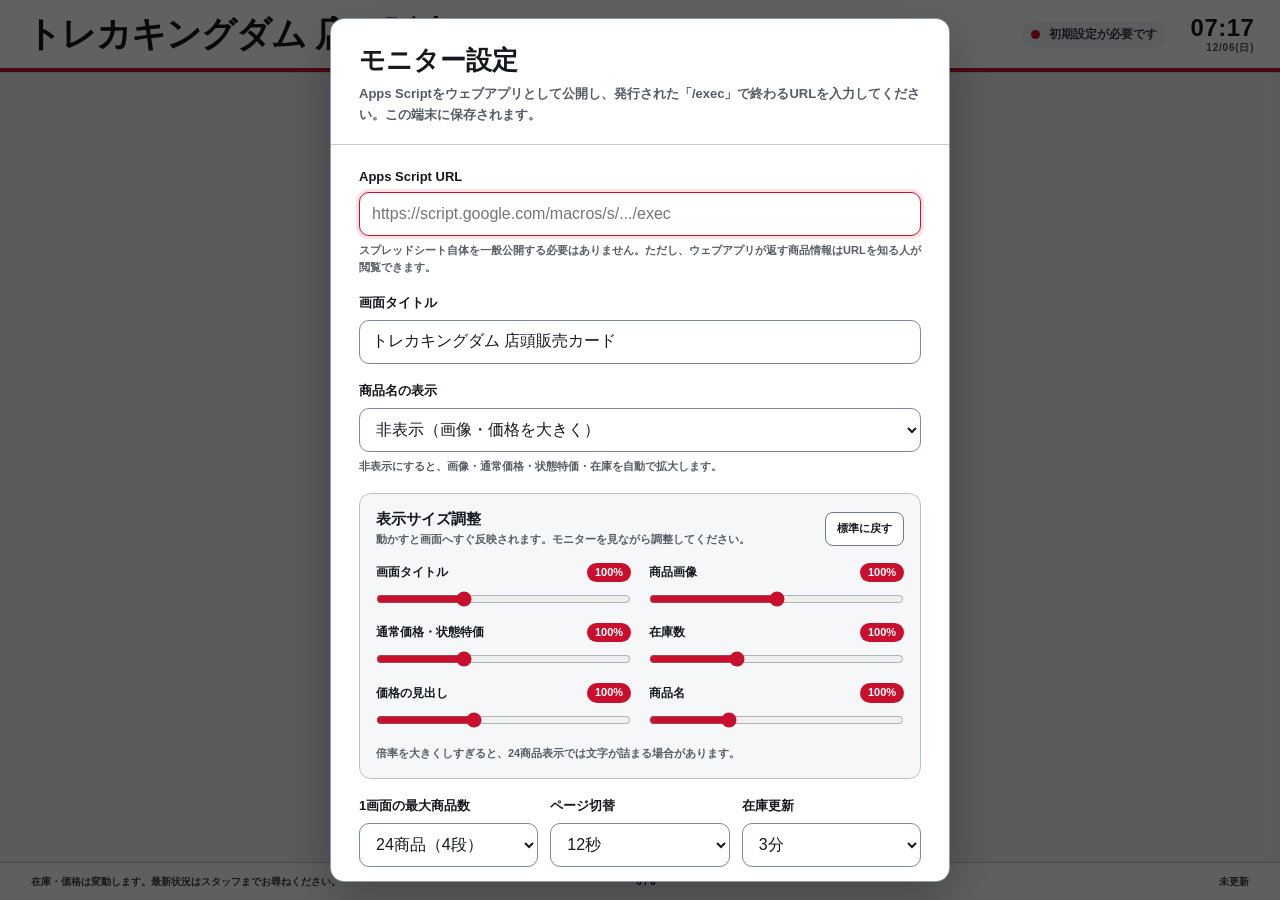
==== base-stable.html @ 37797e4a "在庫0の価格枠だけ非表示" ====
<!doctype html>
<html lang="ja">
<head>
  <meta charset="utf-8">
  <meta name="viewport" content="width=device-width, initial-scale=1, viewport-fit=cover">
  <meta name="theme-color" content="#ffffff">
  <title>トレカキングダム｜店頭販売カード</title>
  <style>
    :root {
      color-scheme: dark;
      --bg: #07080d;
      --panel: rgba(18, 20, 28, 0.96);
      --panel-2: #151821;
      --line: rgba(255, 255, 255, 0.12);
      --text: #f7f7f8;
      --muted: #a5a8b2;
      --red: #ef2b34;
      --red-deep: #a80f18;
      --gold: #ffcc55;
      --gold-deep: #ed9f1b;
      --green: #58d68d;
      --columns: 2;
      --rows: 10;
      --header-h: clamp(76px, 8.5vh, 96px);
      --footer-h: clamp(42px, 5.1vh, 58px);
      font-family: Inter, "Hiragino Kaku Gothic ProN", "Yu Gothic", Meiryo, sans-serif;
    }

    * {
      box-sizing: border-box;
    }

    html,
    body {
      width: 100%;
      height: 100%;
      margin: 0;
      overflow: hidden;
      background: var(--bg);
      color: var(--text);
    }

    body {
      position: relative;
      background:
        radial-gradient(circle at 12% 0%, rgba(239, 43, 52, 0.17), transparent 34%),
        radial-gradient(circle at 88% 100%, rgba(255, 204, 85, 0.10), transparent 34%),
        linear-gradient(145deg, #05060a 0%, #0c0e15 55%, #07080d 100%);
    }

    body::before {
      position: fixed;
      inset: 0;
      pointer-events: none;
      content: "";
      opacity: 0.18;
      background-image:
        linear-gradient(rgba(255,255,255,.035) 1px, transparent 1px),
        linear-gradient(90deg, rgba(255,255,255,.035) 1px, transparent 1px);
      background-size: 36px 36px;
      mask-image: linear-gradient(to bottom, black, transparent 84%);
    }

    button,
    input,
    select {
      font: inherit;
    }

    button {
      color: inherit;
    }

    .app {
      position: relative;
      z-index: 1;
      display: grid;
      grid-template-rows: var(--header-h) minmax(0, 1fr) var(--footer-h);
      width: 100%;
      height: 100%;
    }

    .header {
      display: flex;
      align-items: center;
      justify-content: space-between;
      gap: 24px;
      padding: clamp(12px, 1.7vh, 20px) clamp(22px, 2.4vw, 46px);
      border-bottom: 1px solid var(--line);
      background: linear-gradient(90deg, rgba(7,8,13,.96), rgba(16,17,24,.92));
      box-shadow: 0 12px 36px rgba(0, 0, 0, 0.28);
    }

    .brand {
      display: flex;
      align-items: center;
      min-width: 0;
      gap: clamp(12px, 1.2vw, 22px);
    }

    .brand-copy {
      min-width: 0;
      flex: 1;
    }

    h1 {
      overflow: hidden;
      margin: 0;
      font-size: clamp(25px, 2.25vw, 42px);
      font-weight: 1000;
      letter-spacing: .025em;
      line-height: 1.14;
      text-overflow: ellipsis;
      white-space: nowrap;
    }

    .header-meta {
      display: flex;
      align-items: center;
      flex: none;
      gap: clamp(16px, 1.9vw, 34px);
    }

    .status {
      display: flex;
      align-items: center;
      gap: 9px;
      min-width: 0;
      color: var(--muted);
      font-size: clamp(12px, .85vw, 16px);
      font-weight: 800;
    }

    .status-dot {
      width: 9px;
      height: 9px;
      flex: none;
      border-radius: 999px;
      background: var(--muted);
      box-shadow: 0 0 0 4px rgba(165,168,178,.12);
    }

    .status.is-live .status-dot {
      background: var(--green);
      box-shadow: 0 0 0 4px rgba(88,214,141,.12), 0 0 15px rgba(88,214,141,.44);
    }

    .status.is-loading .status-dot {
      background: var(--gold);
      animation: pulse 1s infinite ease-in-out;
    }

    .status.is-error .status-dot {
      background: var(--red);
      box-shadow: 0 0 0 4px rgba(239,43,52,.14);
    }

    .clock {
      text-align: right;
      line-height: 1;
    }

    .clock-time {
      font-size: clamp(25px, 2.1vw, 39px);
      font-weight: 1000;
      font-variant-numeric: tabular-nums;
      letter-spacing: .02em;
    }

    .clock-date {
      margin-top: 5px;
      color: var(--muted);
      font-size: clamp(10px, .72vw, 14px);
      font-weight: 800;
      letter-spacing: .08em;
    }

    .stage {
      position: relative;
      min-height: 0;
      padding: clamp(8px, 1vh, 12px) clamp(14px, 1.45vw, 28px);
    }

    .grid {
      display: grid;
      grid-template-columns: repeat(var(--columns), minmax(0, 1fr));
      grid-template-rows: repeat(var(--rows), minmax(0, 1fr));
      grid-auto-flow: column;
      width: 100%;
      height: 100%;
      gap: clamp(5px, .65vh, 8px) clamp(10px, 1vw, 18px);
    }

    .card {
      position: relative;
      display: grid;
      grid-template-columns:
        clamp(92px, 6vw, 126px)
        minmax(150px, 1fr)
        minmax(166px, .72fr)
        minmax(166px, .72fr);
      grid-template-rows: minmax(0, 1fr);
      align-items: stretch;
      min-width: 0;
      min-height: 0;
      overflow: hidden;
      border: 1px solid rgba(255,255,255,.15);
      border-radius: clamp(9px, .7vw, 13px);
      background: linear-gradient(100deg, rgba(29,31,41,.99), rgba(14,16,23,.99));
      box-shadow: 0 8px 20px rgba(0,0,0,.28), inset 0 1px 0 rgba(255,255,255,.07);
      animation: card-in .46s both cubic-bezier(.2,.78,.26,1);
    }

    .card:nth-child(even) {
      background: linear-gradient(100deg, rgba(25,27,36,.99), rgba(11,13,19,.99));
    }

    .card::after {
      position: absolute;
      inset: 0;
      pointer-events: none;
      border-radius: inherit;
      content: "";
      box-shadow: inset 0 0 0 1px rgba(255,255,255,.025);
    }

    .card.has-special {
      border-color: rgba(255, 190, 51, .5);
      box-shadow: 0 8px 20px rgba(0,0,0,.3), 0 0 18px rgba(237,159,27,.08), inset 0 1px 0 rgba(255,255,255,.08);
    }

    .image-wrap {
      position: relative;
      display: grid;
      place-items: center;
      min-height: 0;
      overflow: hidden;
      margin: 4px;
      padding: 3px 6px;
      border: 1px solid rgba(255,255,255,.14);
      border-radius: 8px;
      background: #f5f5f2;
    }

    .card-image {
      display: block;
      width: 100%;
      height: 100%;
      max-width: 100%;
      max-height: 100%;
      object-fit: contain;
      object-position: center;
      filter: drop-shadow(0 4px 5px rgba(0,0,0,.25));
    }

    .image-fallback {
      display: none;
      place-items: center;
      width: min(70%, 96px);
      aspect-ratio: 1.25;
      border: 1px solid rgba(255,255,255,.17);
      border-radius: 10px;
      color: rgba(255,255,255,.56);
      background: linear-gradient(145deg, rgba(255,255,255,.08), rgba(255,255,255,.015));
      font-size: clamp(9px, .65vw, 12px);
      font-weight: 1000;
      letter-spacing: .08em;
    }

    .image-wrap.is-error .card-image {
      display: none;
    }

    .image-wrap.is-error .image-fallback {
      display: grid;
    }

    .card-name {
      display: -webkit-box;
      overflow: hidden;
      align-self: center;
      min-height: 0;
      margin: 0;
      padding: 3px clamp(9px, .75vw, 14px);
      color: #fff;
      font-size: clamp(13px, .88vw, 18px);
      font-weight: 950;
      line-height: 1.18;
      letter-spacing: .015em;
      -webkit-box-orient: vertical;
      -webkit-line-clamp: 2;
    }

    .price-grid {
      display: contents;
    }

    .price-box {
      position: relative;
      display: grid;
      grid-template-columns: minmax(0, 1fr) auto;
      grid-template-rows: auto minmax(0, 1fr);
      align-items: center;
      gap: 0 6px;
      min-width: 0;
      overflow: hidden;
      margin: 4px 4px 4px 0;
      padding: 5px 6px 5px 10px;
      border: 1px solid rgba(255,255,255,.11);
      border-left: 3px solid rgba(255,255,255,.72);
      border-radius: 9px;
      background: linear-gradient(145deg, rgba(255,255,255,.085), rgba(255,255,255,.025));
    }

    .price-box.special {
      border-color: rgba(255,190,51,.52);
      border-left: 3px solid var(--gold);
      background: linear-gradient(145deg, rgba(255,190,51,.18), rgba(237,159,27,.075));
    }

    .price-box.is-unavailable {
      border-color: rgba(255,255,255,.075);
      border-left-color: rgba(255,255,255,.18);
      opacity: .5;
      background: rgba(255,255,255,.018);
    }

    .price-label {
      grid-column: 1;
      grid-row: 1;
      color: var(--muted);
      font-size: clamp(9px, .58vw, 11px);
      font-weight: 950;
      letter-spacing: .08em;
      white-space: nowrap;
    }

    .special .price-label {
      color: var(--gold);
    }

    .stock {
      grid-column: 2;
      grid-row: 1 / 3;
      display: grid;
      place-items: center;
      align-content: center;
      min-width: clamp(43px, 3vw, 58px);
      height: 100%;
      padding: 3px 5px;
      border-radius: 7px;
      color: #fff;
      background: linear-gradient(145deg, #ef3a43, #a50f17);
      box-shadow: inset 0 1px 0 rgba(255,255,255,.2), 0 4px 10px rgba(0,0,0,.2);
      white-space: nowrap;
    }

    .special .stock {
      color: #261700;
      background: linear-gradient(145deg, #ffe07a, #f0a51e);
    }

    .is-unavailable .stock {
      color: rgba(255,255,255,.7);
      background: rgba(255,255,255,.08);
      box-shadow: none;
    }

    .stock-label {
      font-size: clamp(8px, .5vw, 10px);
      font-weight: 950;
      line-height: 1;
      letter-spacing: .08em;
    }

    .stock-count {
      font-size: clamp(17px, 1.18vw, 25px);
      font-weight: 1000;
      font-variant-numeric: tabular-nums;
      line-height: 1.02;
    }

    .price {
      grid-column: 1;
      grid-row: 2;
      align-self: center;
      color: #fff;
      font-size: clamp(21px, 1.45vw, 31px);
      font-weight: 1000;
      font-variant-numeric: tabular-nums;
      line-height: 1.02;
      letter-spacing: -.055em;
      white-space: nowrap;
      text-shadow: 0 2px 0 rgba(0,0,0,.28);
    }

    .special .price {
      color: var(--gold);
    }

    .price.is-long {
      font-size: clamp(18px, 1.24vw, 27px);
    }

    .empty-state,
    .loading-state {
      position: absolute;
      inset: 0;
      display: none;
      place-items: center;
      padding: 30px;
      text-align: center;
    }

    .empty-state.is-visible,
    .loading-state.is-visible {
      display: grid;
    }

    .state-panel {
      max-width: 720px;
      padding: 36px 46px;
      border: 1px solid var(--line);
      border-radius: 24px;
      background: rgba(18,20,28,.88);
      box-shadow: 0 24px 70px rgba(0,0,0,.32);
    }

    .state-icon {
      width: 64px;
      height: 64px;
      margin: 0 auto 18px;
      border: 5px solid rgba(255,255,255,.16);
      border-top-color: var(--red);
      border-radius: 999px;
      animation: spin .85s linear infinite;
    }

    .empty-state .state-icon {
      display: grid;
      place-items: center;
      border: 1px solid rgba(255,255,255,.16);
      color: var(--muted);
      background: rgba(255,255,255,.05);
      font-size: 30px;
      animation: none;
    }

    .state-title {
      margin: 0 0 9px;
      font-size: clamp(24px, 2.2vw, 40px);
      font-weight: 1000;
    }

    .state-copy {
      margin: 0;
      color: var(--muted);
      font-size: clamp(13px, 1vw, 18px);
      font-weight: 700;
      line-height: 1.7;
    }

    .footer {
      position: relative;
      display: grid;
      grid-template-columns: 1fr auto 1fr;
      align-items: center;
      gap: 20px;
      padding: 0 clamp(22px, 2.4vw, 46px);
      border-top: 1px solid var(--line);
      color: var(--muted);
      background: rgba(7,8,13,.95);
      font-size: clamp(10px, .72vw, 14px);
      font-weight: 800;
    }

    .footer-note {
      overflow: hidden;
      text-overflow: ellipsis;
      white-space: nowrap;
    }

    .page-info {
      display: flex;
      align-items: center;
      justify-content: center;
      gap: 12px;
      color: rgba(255,255,255,.86);
      font-variant-numeric: tabular-nums;
    }

    .dots {
      display: flex;
      align-items: center;
      gap: 5px;
    }

    .dot {
      width: 6px;
      height: 6px;
      border: 0;
      border-radius: 999px;
      padding: 0;
      background: rgba(255,255,255,.28);
      cursor: pointer;
      transition: width .2s, background .2s;
    }

    .dot.is-current {
      width: 22px;
      background: var(--red);
    }

    .updated {
      justify-self: end;
      overflow: hidden;
      text-overflow: ellipsis;
      white-space: nowrap;
    }

    .progress {
      position: absolute;
      top: -2px;
      left: 0;
      width: 0;
      height: 2px;
      background: linear-gradient(90deg, var(--red), var(--gold));
      box-shadow: 0 0 10px rgba(239,43,52,.55);
    }

    .nav-button {
      position: absolute;
      z-index: 8;
      top: 50%;
      display: grid;
      place-items: center;
      width: 46px;
      height: 72px;
      transform: translateY(-50%);
      border: 1px solid rgba(255,255,255,.12);
      border-radius: 14px;
      opacity: 0;
      color: #fff;
      background: rgba(8,9,14,.72);
      backdrop-filter: blur(10px);
      box-shadow: 0 10px 28px rgba(0,0,0,.32);
      cursor: pointer;
      transition: opacity .2s, background .2s;
    }

    body.has-pointer .nav-button,
    .nav-button:focus-visible {
      opacity: .92;
    }

    .nav-button:hover {
      background: rgba(239,43,52,.86);
    }

    .nav-button.previous {
      left: 8px;
    }

    .nav-button.next {
      right: 8px;
    }

    .controls {
      position: fixed;
      z-index: 30;
      right: 18px;
      bottom: calc(var(--footer-h) + 14px);
      display: flex;
      gap: 8px;
      opacity: 0;
      transform: translateY(6px);
      transition: opacity .2s, transform .2s;
    }

    body.has-pointer .controls,
    .controls:focus-within {
      opacity: 1;
      transform: translateY(0);
    }

    .control-button {
      display: grid;
      place-items: center;
      width: 42px;
      height: 42px;
      border: 1px solid rgba(255,255,255,.15);
      border-radius: 12px;
      color: rgba(255,255,255,.9);
      background: rgba(13,15,21,.84);
      backdrop-filter: blur(10px);
      box-shadow: 0 8px 22px rgba(0,0,0,.3);
      cursor: pointer;
    }

    .control-button:hover {
      border-color: rgba(239,43,52,.7);
      background: rgba(45,20,24,.92);
    }

    dialog {
      width: min(620px, calc(100vw - 36px));
      max-height: calc(100vh - 36px);
      overflow: auto;
      padding: 0;
      border: 1px solid rgba(255,255,255,.16);
      border-radius: 22px;
      color: var(--text);
      background: #12141c;
      box-shadow: 0 30px 100px rgba(0,0,0,.65);
    }

    dialog::backdrop {
      background: rgba(2,3,6,.76);
      backdrop-filter: blur(8px);
    }

    .dialog-head {
      padding: 24px 28px 18px;
      border-bottom: 1px solid var(--line);
    }

    .dialog-head h2 {
      margin: 0 0 6px;
      font-size: 26px;
      font-weight: 1000;
    }

    .dialog-head p {
      margin: 0;
      color: var(--muted);
      font-size: 13px;
      font-weight: 700;
      line-height: 1.6;
    }

    .form {
      display: grid;
      gap: 18px;
      padding: 24px 28px 28px;
    }

    .field {
      display: grid;
      gap: 8px;
    }

    .field-row {
      display: grid;
      grid-template-columns: repeat(3, minmax(0, 1fr));
      gap: 12px;
    }

    label {
      color: rgba(255,255,255,.88);
      font-size: 13px;
      font-weight: 900;
    }

    input,
    select {
      width: 100%;
      min-height: 44px;
      border: 1px solid rgba(255,255,255,.14);
      border-radius: 10px;
      outline: 0;
      padding: 10px 12px;
      color: #fff;
      background: rgba(255,255,255,.055);
    }

    input:focus,
    select:focus {
      border-color: var(--red);
      box-shadow: 0 0 0 3px rgba(239,43,52,.14);
    }

    .hint {
      margin: -2px 0 0;
      color: var(--muted);
      font-size: 11px;
      font-weight: 700;
      line-height: 1.55;
    }

    .form-error {
      display: none;
      margin: 0;
      padding: 10px 12px;
      border: 1px solid rgba(239,43,52,.34);
      border-radius: 9px;
      color: #ffb4b8;
      background: rgba(239,43,52,.09);
      font-size: 12px;
      font-weight: 800;
    }

    .form-error.is-visible {
      display: block;
    }

    .dialog-actions {
      display: flex;
      justify-content: flex-end;
      gap: 10px;
    }

    .dialog-button {
      min-height: 44px;
      border: 1px solid rgba(255,255,255,.14);
      border-radius: 10px;
      padding: 10px 18px;
      color: #fff;
      background: rgba(255,255,255,.055);
      cursor: pointer;
      font-weight: 900;
    }

    .dialog-button.primary {
      border-color: rgba(255,255,255,.12);
      background: linear-gradient(135deg, var(--red), var(--red-deep));
      box-shadow: 0 8px 22px rgba(239,43,52,.22);
    }

    .dialog-button[hidden] {
      display: none;
    }

    .toast {
      position: fixed;
      z-index: 50;
      left: 50%;
      bottom: calc(var(--footer-h) + 20px);
      max-width: min(520px, calc(100vw - 30px));
      transform: translate(-50%, 20px);
      padding: 11px 17px;
      border: 1px solid rgba(255,255,255,.15);
      border-radius: 999px;
      opacity: 0;
      color: #fff;
      background: rgba(13,15,21,.94);
      box-shadow: 0 12px 38px rgba(0,0,0,.4);
      pointer-events: none;
      font-size: 13px;
      font-weight: 800;
      transition: opacity .2s, transform .2s;
    }

    .toast.is-visible {
      opacity: 1;
      transform: translate(-50%, 0);
    }

    /* 店頭モニター向け：視覚探索・距離可読性・情報グルーピングを優先 */
    :root {
      color-scheme: light;
      --bg: #e9eef2;
      --panel: #ffffff;
      --panel-2: #f6f8f9;
      --line: #9aa4ae;
      --text: #15191e;
      --muted: #4b5560;
      --red: #c8102e;
      --red-deep: #9f0d24;
      --gold: #f2c200;
      --gold-deep: #b78f00;
      --green: #08783e;
      --header-h: clamp(72px, 8vh, 88px);
      --footer-h: clamp(34px, 4.2vh, 44px);
      --title-font-size: clamp(34px, 2.75vw, 52px);
      --name-font-size: clamp(13px, .9vw, 18px);
      --price-font-size: clamp(22px, 1.52vw, 32px);
      --price-long-font-size: clamp(19px, 1.3vw, 28px);
      --stock-font-size: clamp(18px, 1.25vw, 26px);
      --stock-label-font-size: clamp(8px, .52vw, 10px);
      --label-font-size: clamp(12px, .74vw, 15px);
      --image-column-width: clamp(92px, 6vw, 126px);
      --image-fr: 1.15fr;
      --info-fr: .85fr;
      --info-min-height: 69px;
      font-family: -apple-system, BlinkMacSystemFont, "Hiragino Sans", "Yu Gothic UI", "Yu Gothic", Meiryo, sans-serif;
    }

    html,
    body {
      color: var(--text);
      background: var(--bg);
    }

    body {
      background: var(--bg);
      -webkit-font-smoothing: antialiased;
      text-rendering: optimizeLegibility;
    }

    body::before {
      display: none;
    }

    .header {
      gap: clamp(18px, 2vw, 36px);
      padding: 7px clamp(20px, 2vw, 38px);
      border-bottom: 4px solid var(--red);
      background: #ffffff;
      box-shadow: 0 1px 0 rgba(25, 34, 43, .12);
    }

    .brand {
      flex: 1;
      gap: 0;
    }

    h1 {
      color: var(--text);
      font-size: var(--title-font-size);
      font-weight: 900;
      letter-spacing: -.025em;
      line-height: 1;
    }

    .status {
      padding: 5px 9px;
      border-radius: 999px;
      color: #36404a;
      background: #f1f4f6;
    }

    .status-dot,
    .status.is-live .status-dot,
    .status.is-error .status-dot {
      box-shadow: none;
    }

    .clock-time {
      color: var(--text);
      font-size: clamp(24px, 1.8vw, 33px);
      font-weight: 850;
    }

    .clock-date {
      margin-top: 3px;
      color: var(--muted);
    }

    .stage {
      padding: clamp(7px, .82vh, 10px) clamp(10px, .9vw, 18px);
    }

    .grid {
      gap: clamp(6px, .7vh, 9px) clamp(7px, .7vw, 13px);
    }

    .card {
      grid-template-columns:
        var(--image-column-width)
        minmax(145px, 1fr)
        minmax(170px, .78fr)
        minmax(170px, .78fr);
      border: 1px solid #8b96a1;
      border-radius: 9px;
      background: #ffffff;
      box-shadow:
        0 1px 2px rgba(18, 28, 38, .08),
        0 4px 10px rgba(18, 28, 38, .06);
    }

    .card:nth-child(even) {
      background: #ffffff;
    }

    .card::after {
      display: none;
    }

    .card.has-special {
      border-color: #8b96a1;
      box-shadow:
        0 1px 2px rgba(18, 28, 38, .08),
        0 4px 10px rgba(18, 28, 38, .06);
    }

    .grid.is-name-hidden .card {
      grid-template-columns: minmax(0, 1fr);
      grid-template-rows:
        minmax(0, var(--image-fr))
        minmax(var(--info-min-height), var(--info-fr));
    }

    .grid.is-name-hidden {
      grid-auto-flow: row;
    }

    .grid.is-name-hidden .card-name {
      display: none;
    }

    .grid.is-name-hidden .price-grid {
      grid-column: 1;
      grid-row: 2;
      display: grid;
      grid-template-rows: repeat(2, minmax(0, 1fr));
      min-width: 0;
      min-height: 0;
      gap: 3px;
      padding: 0 4px 4px;
    }

    .grid.is-name-hidden .price-box {
      grid-template-columns: auto minmax(0, 1fr) auto;
      grid-template-rows: minmax(0, 1fr);
      min-height: 0;
      margin: 0;
      padding: 2px 5px 2px 7px;
      gap: 5px;
      border-left-width: 4px;
    }

    .grid.is-name-hidden .image-wrap {
      grid-column: 1;
      grid-row: 1;
      margin: 4px 4px 3px;
      padding: 2px;
    }

    .grid.is-name-hidden .price-label {
      grid-column: 1;
      grid-row: 1;
      padding: 0;
      font-size: var(--label-font-size);
      line-height: 1.18;
      letter-spacing: 0;
    }

    .grid.is-name-hidden .price {
      grid-column: 2;
      grid-row: 1;
      text-align: right;
      font-size: var(--price-font-size);
      line-height: 1.16;
      letter-spacing: -.025em;
    }

    .grid.is-name-hidden .price.is-long {
      font-size: var(--price-long-font-size);
    }

    .grid.is-name-hidden .stock {
      grid-column: 3;
      grid-row: 1;
      min-width: clamp(44px, 2.75vw, 58px);
      padding: 2px 4px;
    }

    .grid.is-name-hidden .stock-count {
      font-size: var(--stock-font-size);
    }

    .image-wrap {
      margin: 2px;
      padding: 2px 4px;
      border: 1px solid #d7dde2;
      border-radius: 7px;
      background: #f8fafb;
    }

    .card-image {
      position: absolute;
      inset: 2px;
      width: calc(100% - 4px);
      height: calc(100% - 4px);
      max-width: none;
      max-height: none;
      filter: none;
    }

    .image-fallback {
      border-color: #aab3bc;
      border-radius: 6px;
      color: #4d5863;
      background: #eef2f5;
    }

    .card-name {
      color: var(--text);
      font-size: var(--name-font-size);
      font-weight: 800;
    }

    .price-box {
      gap: 0 6px;
      margin: 2px 2px 2px 0;
      padding: 3px 5px 3px 8px;
      border: 1px solid #c1c8cf;
      border-left: 4px solid var(--red);
      border-radius: 5px;
      background: #ffffff;
    }

    .price-box.special {
      border-color: #c9a900;
      border-left: 4px solid #9f7d00;
      background: #fff0a3;
    }

    .price-box.is-unavailable {
      border-color: #c4cbd2;
      border-left-color: #77828d;
      opacity: 1;
      background: #edf1f4;
    }

    .price-label,
    .special .price-label {
      width: max-content;
      padding: 0;
      border-radius: 0;
      color: #a70e27;
      background: transparent;
      font-size: var(--label-font-size);
      font-weight: 850;
      line-height: 1;
      letter-spacing: 0;
    }

    .special .price-label {
      color: #4d3d00;
      background: transparent;
    }

    .stock {
      min-width: clamp(45px, 3.1vw, 60px);
      padding: 2px 4px;
      border-radius: 4px;
      color: #ffffff;
      background: #27313a;
      box-shadow: none;
    }

    .special .stock {
      color: #ffffff;
      background: #27313a;
    }

    .is-unavailable .stock {
      color: #ffffff;
      background: #68737e;
    }

    .is-unavailable .price {
      color: #5d6872;
    }

    .stock-label {
      font-size: var(--stock-label-font-size);
      font-weight: 750;
      letter-spacing: 0;
    }

    .stock-count {
      font-size: var(--stock-font-size);
    }

    .price,
    .special .price {
      color: var(--text);
      font-size: var(--price-font-size);
      font-weight: 900;
      letter-spacing: -.025em;
      text-shadow: none;
    }

    .price.is-long {
      font-size: var(--price-long-font-size);
    }

    .state-panel {
      border: 1px solid #8b96a1;
      border-radius: 12px;
      color: var(--text);
      background: #ffffff;
      box-shadow: 0 8px 30px rgba(18, 28, 38, .12);
    }

    .state-copy {
      color: var(--muted);
    }

    .footer {
      border-top: 1px solid #b6bec6;
      color: #39434d;
      background: #f8fafb;
    }

    .page-info {
      color: var(--text);
    }

    .dot {
      background: #8b959f;
    }

    .dot.is-current {
      background: var(--red);
    }

    .progress {
      top: -2px;
      height: 3px;
      background: var(--red);
      box-shadow: none;
    }

    .nav-button,
    .control-button {
      border: 1px solid #4f5963;
      border-radius: 8px;
      color: #ffffff;
      background: rgba(27, 34, 41, .92);
      box-shadow: 0 3px 10px rgba(0, 0, 0, .16);
    }

    dialog {
      border: 1px solid #8f9aa4;
      border-radius: 14px;
      color: var(--text);
      background: #ffffff;
      box-shadow: 0 18px 50px rgba(0,0,0,.28);
    }

    dialog::backdrop {
      background: rgba(0,0,0,.62);
      backdrop-filter: none;
    }

    .dialog-head {
      border-bottom-color: #c7ccd1;
    }

    .dialog-head p,
    .hint {
      color: #555c63;
    }

    label {
      color: var(--text);
    }

    input,
    select {
      border-color: #7f8a95;
      color: var(--text);
      background: #ffffff;
    }

    .dialog-button {
      border-color: #6f767d;
      color: var(--text);
      background: #edf1f4;
    }

    .dialog-button.primary {
      border-color: var(--red);
      color: #ffffff;
      background: var(--red);
      box-shadow: none;
    }

    .display-controls {
      display: grid;
      gap: 15px;
      padding: 16px;
      border: 1px solid #b8c0c8;
      border-radius: 12px;
      background: #f5f7f9;
    }

    .display-controls-head {
      display: flex;
      align-items: center;
      justify-content: space-between;
      gap: 14px;
    }

    .display-controls-title {
      margin: 0 0 3px;
      color: var(--text);
      font-size: 15px;
      font-weight: 900;
    }

    .display-controls-copy {
      margin: 0;
      color: #555c63;
      font-size: 11px;
      font-weight: 700;
      line-height: 1.45;
    }

    .reset-display-button {
      min-height: 34px;
      flex: none;
      border: 1px solid #727c86;
      border-radius: 8px;
      padding: 6px 11px;
      color: var(--text);
      background: #ffffff;
      cursor: pointer;
      font-size: 11px;
      font-weight: 850;
    }

    .range-grid {
      display: grid;
      grid-template-columns: repeat(2, minmax(0, 1fr));
      gap: 13px 18px;
    }

    .range-field {
      display: grid;
      gap: 6px;
      min-width: 0;
    }

    .range-field-head {
      display: flex;
      align-items: center;
      justify-content: space-between;
      gap: 10px;
      color: var(--text);
      font-size: 12px;
      font-weight: 850;
    }

    .range-field output {
      min-width: 44px;
      padding: 2px 6px;
      border-radius: 999px;
      color: #ffffff;
      background: var(--red);
      text-align: center;
      font-size: 11px;
      font-variant-numeric: tabular-nums;
      line-height: 1.4;
    }

    .range-field input[type="range"] {
      width: 100%;
      min-height: 22px;
      margin: 0;
      padding: 0;
      border: 0;
      outline: 0;
      accent-color: var(--red);
      background: transparent;
      box-shadow: none;
      cursor: pointer;
    }

    .toast {
      border-radius: 8px;
      box-shadow: 0 6px 20px rgba(0, 0, 0, .18);
    }

    @keyframes card-in {
      from { opacity: .25; }
      to { opacity: 1; }
    }

    @keyframes spin {
      to { transform: rotate(360deg); }
    }

    @keyframes pulse {
      50% { opacity: .34; }
    }

    @media (max-width: 1100px) {
      :root { --columns: 3; }
      .status-text { display: none; }
      .field-row { grid-template-columns: 1fr; }
    }

    @media (max-height: 720px) {
      :root { --rows: 1; --header-h: 74px; --footer-h: 38px; }
      .card-name { min-height: 1.25em; -webkit-line-clamp: 1; }
      .status { display: none; }
      .clock-date { display: none; }
    }

    @media (max-width: 720px) {
      :root { --columns: 2; --rows: 2; }
      .stage { padding-inline: 10px; }
      .header { padding-inline: 14px; }
      .clock { display: none; }
      .display-controls-head { align-items: flex-start; }
      .range-grid { grid-template-columns: 1fr; }
      .footer { grid-template-columns: 1fr auto; padding-inline: 14px; }
      .updated { display: none; }
      .footer-note { font-size: 9px; }
    }

    @media (prefers-reduced-motion: reduce) {
      *, *::before, *::after {
        scroll-behavior: auto !important;
        animation-duration: .01ms !important;
        animation-iteration-count: 1 !important;
        transition-duration: .01ms !important;
      }
    }
  </style>
</head>
<body>
  <main class="app" aria-live="polite">
    <header class="header">
      <div class="brand">
        <div class="brand-copy">
          <h1 id="siteTitle">トレカキングダム 店頭販売カード</h1>
        </div>
      </div>

      <div class="header-meta">
        <div class="status is-loading" id="status" role="status">
          <span class="status-dot" aria-hidden="true"></span>
          <span class="status-text" id="statusText">データを確認中</span>
        </div>
        <div class="clock" aria-label="現在時刻">
          <div class="clock-time" id="clockTime">--:--</div>
          <div class="clock-date" id="clockDate">----/--/--</div>
        </div>
      </div>
    </header>

    <section class="stage" aria-label="在庫商品">
      <div class="grid" id="productGrid"></div>

      <div class="loading-state is-visible" id="loadingState">
        <div class="state-panel">
          <div class="state-icon" aria-hidden="true"></div>
          <h2 class="state-title">商品データを読み込んでいます</h2>
          <p class="state-copy">少々お待ちください</p>
        </div>
      </div>

      <div class="empty-state" id="emptyState">
        <div class="state-panel">
          <div class="state-icon" aria-hidden="true">!</div>
          <h2 class="state-title" id="emptyTitle">現在表示できる商品がありません</h2>
          <p class="state-copy" id="emptyCopy">在庫数が1以上の商品が登録されると自動で表示されます。</p>
        </div>
      </div>

      <button class="nav-button previous" id="previousButton" type="button" aria-label="前のページ">‹</button>
      <button class="nav-button next" id="nextButton" type="button" aria-label="次のページ">›</button>
    </section>

    <footer class="footer">
      <div class="progress" id="progress"></div>
      <div class="footer-note">在庫・価格は変動します。最新状況はスタッフまでお尋ねください。</div>
      <div class="page-info">
        <div class="dots" id="dots" aria-label="ページ選択"></div>
        <span id="pageNumber">0 / 0</span>
      </div>
      <div class="updated" id="updatedText">未更新</div>
    </footer>
  </main>

  <div class="controls" aria-label="モニター操作">
    <button class="control-button" id="pauseButton" type="button" aria-label="自動切替を停止" title="自動切替を停止／再開">Ⅱ</button>
    <button class="control-button" id="refreshButton" type="button" aria-label="データを更新" title="データを更新">↻</button>
    <button class="control-button" id="fullscreenButton" type="button" aria-label="全画面表示" title="全画面表示">⛶</button>
    <button class="control-button" id="settingsButton" type="button" aria-label="設定" title="設定">⚙</button>
  </div>

  <dialog id="settingsDialog">
    <div class="dialog-head">
      <h2>モニター設定</h2>
      <p>Apps Scriptをウェブアプリとして公開し、発行された「/exec」で終わるURLを入力してください。この端末に保存されます。</p>
    </div>
    <form class="form" id="settingsForm" method="dialog">
      <div class="field">
        <label for="endpointInput">Apps Script URL</label>
        <input id="endpointInput" type="url" inputmode="url" autocomplete="off" placeholder="https://script.google.com/macros/s/.../exec">
        <p class="hint">スプレッドシート自体を一般公開する必要はありません。ただし、ウェブアプリが返す商品情報はURLを知る人が閲覧できます。</p>
      </div>

      <div class="field">
        <label for="titleInput">画面タイトル</label>
        <input id="titleInput" type="text" maxlength="48" placeholder="トレカキングダム 店頭販売カード">
      </div>

      <div class="field">
        <label for="nameVisibilityInput">商品名の表示</label>
        <select id="nameVisibilityInput">
          <option value="false">非表示（画像・価格を大きく）</option>
          <option value="true">表示する</option>
        </select>
        <p class="hint">非表示にすると、画像・通常価格・状態特価・在庫を自動で拡大します。</p>
      </div>

      <section class="display-controls" aria-labelledby="displayControlsTitle">
        <div class="display-controls-head">
          <div>
            <h3 class="display-controls-title" id="displayControlsTitle">表示サイズ調整</h3>
            <p class="display-controls-copy">動かすと画面へすぐ反映されます。モニターを見ながら調整してください。</p>
          </div>
          <button class="reset-display-button" id="resetDisplayButton" type="button">標準に戻す</button>
        </div>

        <div class="range-grid">
          <label class="range-field" for="titleScaleInput">
            <span class="range-field-head"><span>画面タイトル</span><output id="titleScaleOutput" for="titleScaleInput">100%</output></span>
            <input id="titleScaleInput" type="range" min="60" max="180" step="5" value="100">
          </label>

          <label class="range-field" for="imageScaleInput">
            <span class="range-field-head"><span>商品画像</span><output id="imageScaleOutput" for="imageScaleInput">100%</output></span>
            <input id="imageScaleInput" type="range" min="60" max="140" step="5" value="100">
          </label>

          <label class="range-field" for="priceScaleInput">
            <span class="range-field-head"><span>通常価格・状態特価</span><output id="priceScaleOutput" for="priceScaleInput">100%</output></span>
            <input id="priceScaleInput" type="range" min="70" max="160" step="5" value="100">
          </label>

          <label class="range-field" for="stockScaleInput">
            <span class="range-field-head"><span>在庫数</span><output id="stockScaleOutput" for="stockScaleInput">100%</output></span>
            <input id="stockScaleInput" type="range" min="70" max="160" step="5" value="100">
          </label>

          <label class="range-field" for="labelScaleInput">
            <span class="range-field-head"><span>価格の見出し</span><output id="labelScaleOutput" for="labelScaleInput">100%</output></span>
            <input id="labelScaleInput" type="range" min="70" max="150" step="5" value="100">
          </label>

          <label class="range-field" for="nameScaleInput">
            <span class="range-field-head"><span>商品名</span><output id="nameScaleOutput" for="nameScaleInput">100%</output></span>
            <input id="nameScaleInput" type="range" min="70" max="170" step="5" value="100">
          </label>
        </div>

        <p class="display-controls-copy">倍率を大きくしすぎると、24商品表示では文字が詰まる場合があります。</p>
      </section>

      <div class="field-row">
        <div class="field">
          <label for="pageSizeInput">1画面の最大商品数</label>
          <select id="pageSizeInput">
            <option value="6">6商品（1段）</option>
            <option value="12">12商品（2段）</option>
            <option value="18">18商品（3段）</option>
            <option value="24">24商品（4段）</option>
          </select>
        </div>
        <div class="field">
          <label for="slideSecondsInput">ページ切替</label>
          <select id="slideSecondsInput">
            <option value="5">5秒</option>
            <option value="8">8秒</option>
            <option value="12">12秒</option>
            <option value="15">15秒</option>
            <option value="20">20秒</option>
          </select>
        </div>
        <div class="field">
          <label for="refreshMinutesInput">在庫更新</label>
          <select id="refreshMinutesInput">
            <option value="1">1分</option>
            <option value="3">3分</option>
            <option value="5">5分</option>
            <option value="10">10分</option>
          </select>
        </div>
      </div>

      <p class="hint">在庫対象の商品が設定数より少ない場合は、登録されている商品だけを表示します。</p>

      <p class="form-error" id="formError"></p>

      <div class="dialog-actions">
        <button class="dialog-button" id="cancelSettingsButton" type="button">キャンセル</button>
        <button class="dialog-button primary" type="submit">保存して接続</button>
      </div>
    </form>
  </dialog>

  <div class="toast" id="toast" role="status"></div>

  <script>
    (() => {
      "use strict";

      const STORAGE_KEYS = {
        settings: "tck-store-monitor-settings-v1",
        cache: "tck-store-monitor-cache-v1"
      };

      const CURRENT_SETTINGS_VERSION = 6;
      const PAGE_SIZE_OPTIONS = [6, 12, 18, 24];
      const DISPLAY_SCALE_LIMITS = {
        titleScale: [60, 180],
        imageScale: [60, 140],
        priceScale: [70, 160],
        stockScale: [70, 160],
        labelScale: [70, 150],
        nameScale: [70, 170]
      };
      const DISPLAY_SCALE_KEYS = Object.keys(DISPLAY_SCALE_LIMITS);

      const DEFAULT_SETTINGS = {
        version: CURRENT_SETTINGS_VERSION,
        endpoint: "",
        title: "トレカキングダム 店頭販売カード",
        showProductName: false,
        titleScale: 100,
        imageScale: 100,
        priceScale: 100,
        stockScale: 100,
        labelScale: 100,
        nameScale: 100,
        pageSize: 24,
        slideSeconds: 12,
        refreshMinutes: 3
      };

      const DEMO_PRODUCTS = [
        ["ピカチュウex SAR", 25800, 3, 21800, 1, "#f2c94c", "#f2994a"],
        ["リザードンex SAR", 32800, 2, null, 0, "#eb5757", "#9b111e"],
        ["ブラッキーex SAR", 49800, 1, 42800, 1, "#3b3f68", "#111426"],
        ["ミュウex SAR", 12800, 4, null, 0, "#e66dbe", "#8a2f71"],
        ["リーリエのピッピex SAR", 19800, 2, 16800, 1, "#b897ff", "#6a4ec2"],
        ["ゲンガーVMAX SA", 148000, 1, null, 0, "#7f5af0", "#37226d"],
        ["ナンジャモ SAR", 23800, 3, 19800, 1, "#56ccf2", "#2f80ed"],
        ["ルカリオVSTAR SAR", 8800, 5, null, 0, "#6383a8", "#21344d"],
        ["ニンフィアVMAX SA", 118000, 1, 99800, 1, "#ff8fc7", "#8b3e69"],
        ["ミモザ SAR", 34800, 2, null, 0, "#f299c2", "#9c4770"],
        ["ストームエメラルダ(1BOX)", 19000, 1, 17000, 10, "#f2b84b", "#477c43"],
        ["アビスアイ(1BOX)", 10000, 2, 9400, 9, "#6c5bd4", "#242654"],
        ["ニンジャスピナー(1BOX)", 12000, 3, 11000, 8, "#ff765f", "#244e99"],
        ["ムニキスゼロ(1BOX)", 11000, 4, 9700, 7, "#ec4a8c", "#376634"],
        ["MEGAドリームex(1BOX)", 16000, 5, 14000, 6, "#f2db3e", "#e05530"],
        ["インフェルノX(1BOX)", 25000, 6, 22000, 5, "#ef4861", "#56244f"],
        ["メガブレイブ(1BOX)", 12000, 7, null, 0, "#ed5c35", "#294ca7"],
        ["メガシンフォニア(1BOX)", 11000, 8, 10000, 4, "#f86bae", "#6847b8"],
        ["ブラックボルト(1BOX)", 28000, 9, null, 0, "#494949", "#111111"],
        ["拡張パックデラックス ホワイトフレア(1BOX)", 148000, 10, 128000, 3, "#f6f6f6", "#7b8295"],
        ["ホワイトフレア(1BOX)", 26000, 10, 23000, 3, "#f3f4f5", "#aeb7c5"],
        ["バトルパートナーズ(1BOX)", 12000, 0, 11000, 4, "#f0a64b", "#b13f3f"],
        ["テラスタルフェスex(1BOX)", 24000, 0, 21000, 14, "#69c8d1", "#4e55ae"],
        ["ナイトワンダラー(1BOX)", 15000, 0, 13000, 5, "#7453a6", "#26243f"]
      ].map((item, index) => ({
        row: index + 2,
        name: item[0],
        imageUrl: makeDemoImage(item[0], item[5], item[6]),
        normalPrice: item[1],
        normalPriceText: String(item[1]),
        normalStock: item[2],
        specialPrice: item[3],
        specialPriceText: item[3] == null ? "" : String(item[3]),
        specialStock: item[4]
      }));

      const state = {
        settings: loadSettings(),
        products: [],
        currentPage: 0,
        paused: false,
        loading: false,
        demo: new URLSearchParams(location.search).get("demo") === "1",
        slideStartedAt: performance.now(),
        slideTimer: 0,
        refreshTimer: 0,
        progressTimer: 0,
        pointerTimer: 0,
        toastTimer: 0,
        requestToken: 0,
        lastSuccessAt: null
      };

      const ui = {
        grid: document.getElementById("productGrid"),
        siteTitle: document.getElementById("siteTitle"),
        status: document.getElementById("status"),
        statusText: document.getElementById("statusText"),
        loadingState: document.getElementById("loadingState"),
        emptyState: document.getElementById("emptyState"),
        emptyTitle: document.getElementById("emptyTitle"),
        emptyCopy: document.getElementById("emptyCopy"),
        previousButton: document.getElementById("previousButton"),
        nextButton: document.getElementById("nextButton"),
        dots: document.getElementById("dots"),
        pageNumber: document.getElementById("pageNumber"),
        updatedText: document.getElementById("updatedText"),
        progress: document.getElementById("progress"),
        pauseButton: document.getElementById("pauseButton"),
        refreshButton: document.getElementById("refreshButton"),
        fullscreenButton: document.getElementById("fullscreenButton"),
        settingsButton: document.getElementById("settingsButton"),
        settingsDialog: document.getElementById("settingsDialog"),
        settingsForm: document.getElementById("settingsForm"),
        endpointInput: document.getElementById("endpointInput"),
        titleInput: document.getElementById("titleInput"),
        nameVisibilityInput: document.getElementById("nameVisibilityInput"),
        titleScaleInput: document.getElementById("titleScaleInput"),
        titleScaleOutput: document.getElementById("titleScaleOutput"),
        imageScaleInput: document.getElementById("imageScaleInput"),
        imageScaleOutput: document.getElementById("imageScaleOutput"),
        priceScaleInput: document.getElementById("priceScaleInput"),
        priceScaleOutput: document.getElementById("priceScaleOutput"),
        stockScaleInput: document.getElementById("stockScaleInput"),
        stockScaleOutput: document.getElementById("stockScaleOutput"),
        labelScaleInput: document.getElementById("labelScaleInput"),
        labelScaleOutput: document.getElementById("labelScaleOutput"),
        nameScaleInput: document.getElementById("nameScaleInput"),
        nameScaleOutput: document.getElementById("nameScaleOutput"),
        resetDisplayButton: document.getElementById("resetDisplayButton"),
        pageSizeInput: document.getElementById("pageSizeInput"),
        slideSecondsInput: document.getElementById("slideSecondsInput"),
        refreshMinutesInput: document.getElementById("refreshMinutesInput"),
        formError: document.getElementById("formError"),
        cancelSettingsButton: document.getElementById("cancelSettingsButton"),
        toast: document.getElementById("toast"),
        clockTime: document.getElementById("clockTime"),
        clockDate: document.getElementById("clockDate")
      };

      const DISPLAY_CONTROLS = DISPLAY_SCALE_KEYS.map(key => ({
        key,
        input: ui[`${key}Input`],
        output: ui[`${key}Output`]
      }));

      function makeDemoImage(name, colorA, colorB) {
        const safe = name.replace(/[&<>"']/g, "");
        const initials = safe.slice(0, 6);
        const svg = `<svg xmlns="http://www.w3.org/2000/svg" width="600" height="838" viewBox="0 0 600 838">
          <defs><linearGradient id="g" x1="0" y1="0" x2="1" y2="1"><stop stop-color="${colorA}"/><stop offset="1" stop-color="${colorB}"/></linearGradient></defs>
          <rect width="600" height="838" rx="34" fill="#e8e6df"/><rect x="18" y="18" width="564" height="802" rx="25" fill="url(#g)"/>
          <circle cx="300" cy="330" r="170" fill="rgba(255,255,255,.13)"/><circle cx="300" cy="330" r="115" fill="none" stroke="rgba(255,255,255,.68)" stroke-width="18"/>
          <path d="M185 330h230" stroke="rgba(255,255,255,.7)" stroke-width="18"/><circle cx="300" cy="330" r="36" fill="#fff" stroke="rgba(0,0,0,.28)" stroke-width="12"/>
          <text x="300" y="610" text-anchor="middle" fill="#fff" font-family="sans-serif" font-size="55" font-weight="900">${initials}</text>
          <text x="300" y="690" text-anchor="middle" fill="rgba(255,255,255,.86)" font-family="sans-serif" font-size="28" font-weight="700">TRADING CARD</text>
        </svg>`;
        return "data:image/svg+xml;charset=UTF-8," + encodeURIComponent(svg);
      }

      function loadSettings() {
        try {
          const parsed = JSON.parse(localStorage.getItem(STORAGE_KEYS.settings) || "{}");
          const merged = { ...DEFAULT_SETTINGS, ...parsed };
          const previousVersion = Number(parsed.version || 0);
          if (previousVersion < 2) {
            merged.pageSize = 24;
          }
          if (previousVersion < 3) {
            merged.showProductName = false;
          }
          if (previousVersion >= 2 && previousVersion < 5) {
            const legacyPageSize = Number(merged.pageSize);
            merged.pageSize = Number.isFinite(legacyPageSize)
              ? Math.min(24, Math.max(6, Math.ceil(legacyPageSize / 6) * 6))
              : DEFAULT_SETTINGS.pageSize;
          }
          return sanitizeSettings(merged);
        } catch (_) {
          return { ...DEFAULT_SETTINGS };
        }
      }

      function sanitizeSettings(value) {
        const slideSeconds = [5, 8, 12, 15, 20];
        const refreshMinutes = [1, 3, 5, 10];
        const normalized = {
          version: CURRENT_SETTINGS_VERSION,
          endpoint: String(value.endpoint || "").trim(),
          title: String(value.title || DEFAULT_SETTINGS.title).trim().slice(0, 48) || DEFAULT_SETTINGS.title,
          showProductName: value.showProductName === true || String(value.showProductName).toLowerCase() === "true",
          titleScale: sanitizeScale(value.titleScale, "titleScale"),
          imageScale: sanitizeScale(value.imageScale, "imageScale"),
          priceScale: sanitizeScale(value.priceScale, "priceScale"),
          stockScale: sanitizeScale(value.stockScale, "stockScale"),
          labelScale: sanitizeScale(value.labelScale, "labelScale"),
          nameScale: sanitizeScale(value.nameScale, "nameScale"),
          pageSize: Number(value.pageSize),
          slideSeconds: Number(value.slideSeconds),
          refreshMinutes: Number(value.refreshMinutes)
        };
        if (!PAGE_SIZE_OPTIONS.includes(normalized.pageSize)) normalized.pageSize = DEFAULT_SETTINGS.pageSize;
        if (!slideSeconds.includes(normalized.slideSeconds)) normalized.slideSeconds = DEFAULT_SETTINGS.slideSeconds;
        if (!refreshMinutes.includes(normalized.refreshMinutes)) normalized.refreshMinutes = DEFAULT_SETTINGS.refreshMinutes;
        return normalized;
      }

      function sanitizeScale(value, key) {
        const [minimum, maximum] = DISPLAY_SCALE_LIMITS[key];
        const numeric = Number(value);
        if (!Number.isFinite(numeric)) return DEFAULT_SETTINGS[key];
        return Math.min(maximum, Math.max(minimum, Math.round(numeric / 5) * 5));
      }

      function saveSettings(settings) {
        state.settings = sanitizeSettings(settings);
        localStorage.setItem(STORAGE_KEYS.settings, JSON.stringify(state.settings));
      }

      function clampValue(value, minimum, maximum) {
        return Math.min(maximum, Math.max(minimum, value));
      }

      function applyDisplaySettings(settings = state.settings) {
        const normalized = sanitizeSettings(settings);
        const width = Math.max(320, window.innerWidth);
        const height = Math.max(480, window.innerHeight);
        const scale = key => normalized[key] / 100;
        const rootStyle = document.documentElement.style;

        const titleSize = clampValue(width * .0275, 34, 52) * scale("titleScale");
        const nameSize = clampValue(width * .009, 13, 18) * scale("nameScale");
        const priceSize = clampValue(width * .0152, 22, 32) * scale("priceScale");
        const stockSize = clampValue(width * .0125, 18, 26) * scale("stockScale");
        const stockLabelSize = clampValue(width * .0052, 8, 10) * scale("stockScale");
        const labelSize = clampValue(width * .0074, 12, 15) * scale("labelScale");
        const imageColumn = clampValue(width * .06, 92, 126) * scale("imageScale");
        const imageFr = 1.15 + (normalized.imageScale - 100) * .01;
        const infoFr = Math.max(.45, 2 - imageFr);
        const infoRowMinimum = Math.max(
          priceSize * 1.13,
          stockSize + stockLabelSize + 4,
          labelSize * 1.15
        );
        const infoMinimum = Math.ceil(infoRowMinimum * 2 + 7);
        const baseHeaderHeight = clampValue(height * .08, 72, 88);
        const headerHeight = Math.max(baseHeaderHeight, titleSize + 22);

        rootStyle.setProperty("--title-font-size", `${titleSize.toFixed(2)}px`);
        rootStyle.setProperty("--name-font-size", `${nameSize.toFixed(2)}px`);
        rootStyle.setProperty("--price-font-size", `${priceSize.toFixed(2)}px`);
        rootStyle.setProperty("--price-long-font-size", `${(priceSize * .875).toFixed(2)}px`);
        rootStyle.setProperty("--stock-font-size", `${stockSize.toFixed(2)}px`);
        rootStyle.setProperty("--stock-label-font-size", `${stockLabelSize.toFixed(2)}px`);
        rootStyle.setProperty("--label-font-size", `${labelSize.toFixed(2)}px`);
        rootStyle.setProperty("--image-column-width", `${imageColumn.toFixed(2)}px`);
        rootStyle.setProperty("--image-fr", `${imageFr.toFixed(2)}fr`);
        rootStyle.setProperty("--info-fr", `${infoFr.toFixed(2)}fr`);
        rootStyle.setProperty("--info-min-height", `${infoMinimum}px`);
        rootStyle.setProperty("--header-h", `${headerHeight.toFixed(2)}px`);
      }

      function setDisplayControlValues(settings) {
        DISPLAY_CONTROLS.forEach(({ key, input, output }) => {
          const value = sanitizeScale(settings[key], key);
          input.value = String(value);
          output.textContent = `${value}%`;
        });
      }

      function readDisplayControlValues() {
        return Object.fromEntries(
          DISPLAY_CONTROLS.map(({ key, input }) => [key, sanitizeScale(input.value, key)])
        );
      }

      function previewDisplayControls() {
        DISPLAY_CONTROLS.forEach(({ input, output }) => {
          output.textContent = `${input.value}%`;
        });
        applyDisplaySettings({ ...state.settings, ...readDisplayControlValues() });
      }

      function validEndpoint(url) {
        try {
          const parsed = new URL(url);
          return parsed.protocol === "https:"
            && parsed.hostname === "script.google.com"
            && /^\/(?:macros|a\/macros\/[^/]+)\/s\/[^/]+\/(exec|dev)\/?$/.test(parsed.pathname);
        } catch (_) {
          return false;
        }
      }

      function readApiFromQuery() {
        const query = new URLSearchParams(location.search);
        const endpoint = query.get("api");
        if (endpoint && validEndpoint(endpoint)) {
          saveSettings({ ...state.settings, endpoint });
          query.delete("api");
          const suffix = query.toString();
          history.replaceState(null, "", location.pathname + (suffix ? `?${suffix}` : "") + location.hash);
        }
      }

      function loadCachedPayload() {
        try {
          const payload = JSON.parse(localStorage.getItem(STORAGE_KEYS.cache) || "null");
          if (payload && payload.ok && Array.isArray(payload.items)) {
            state.products = normalizeItems(payload.items);
            state.lastSuccessAt = payload.updatedAt ? new Date(payload.updatedAt) : null;
            render();
            setStatus("接続待機中", "live");
            updateUpdatedText(true);
            return true;
          }
        } catch (_) {}
        return false;
      }

      function storeCachedPayload(payload) {
        try {
          localStorage.setItem(STORAGE_KEYS.cache, JSON.stringify(payload));
        } catch (_) {}
      }

      function normalizeItems(items) {
        return items
          .map((item, index) => ({
            row: Number(item.row) || index + 2,
            name: String(item.name || "").trim(),
            imageUrl: normalizeImageUrl(String(item.imageUrl || "").trim()),
            normalPrice: finiteOrNull(item.normalPrice),
            normalPriceText: String(item.normalPriceText ?? item.normalPrice ?? "").trim(),
            normalStock: Math.max(0, toNumber(item.normalStock)),
            specialPrice: finiteOrNull(item.specialPrice),
            specialPriceText: String(item.specialPriceText ?? item.specialPrice ?? "").trim(),
            specialStock: Math.max(0, toNumber(item.specialStock))
          }))
          .filter(item => item.name && (item.normalStock >= 1 || item.specialStock >= 1));
      }

      function finiteOrNull(value) {
        if (value === "" || value == null) return null;
        if (typeof value === "number") {
          return Number.isFinite(value) ? value : null;
        }
        const normalized = String(value)
          .replace(/[０-９．－]/g, character => String.fromCharCode(character.charCodeAt(0) - 0xfee0))
          .replace(/[,，\s¥￥円]/g, "");
        const numeric = Number(normalized);
        return normalized && Number.isFinite(numeric) ? numeric : null;
      }

      function toNumber(value) {
        if (typeof value === "number") return Number.isFinite(value) ? value : 0;
        const normalized = String(value ?? "")
          .replace(/[０-９．－]/g, character => String.fromCharCode(character.charCodeAt(0) - 0xfee0))
          .replace(/[,，\s¥￥円]/g, "");
        const parsed = Number(normalized);
        return Number.isFinite(parsed) ? parsed : 0;
      }

      function normalizeImageUrl(url) {
        if (!url) return "";
        const drivePatterns = [
          /drive\.google\.com\/file\/d\/([a-zA-Z0-9_-]+)/,
          /drive\.google\.com\/open\?id=([a-zA-Z0-9_-]+)/,
          /drive\.google\.com\/uc\?(?:[^#]*&)?id=([a-zA-Z0-9_-]+)/,
          /[?&]id=([a-zA-Z0-9_-]+)/
        ];
        for (const pattern of drivePatterns) {
          const match = url.match(pattern);
          if (match) return `https://drive.google.com/thumbnail?id=${match[1]}&sz=w1000`;
        }
        return url;
      }

      function formatPrice(value, displayText) {
        if (Number.isFinite(value)) {
          return `¥${Math.round(value).toLocaleString("ja-JP")}`;
        }
        const text = String(displayText || "").trim();
        if (!text) return "価格確認中";
        const numeric = toNumber(text);
        if (numeric > 0 && /^[¥￥]?[\d０-９,，]+(?:円)?$/.test(text)) {
          return `¥${Math.round(numeric).toLocaleString("ja-JP")}`;
        }
        return text;
      }

      function fetchByJsonp(endpoint) {
        return new Promise((resolve, reject) => {
          const callback = `__tckMonitorCallback_${Date.now()}_${Math.random().toString(36).slice(2)}`;
          const script = document.createElement("script");
          const separator = endpoint.includes("?") ? "&" : "?";
          let settled = false;

          const cleanup = () => {
            delete window[callback];
            script.remove();
          };

          const timeout = window.setTimeout(() => {
            if (settled) return;
            settled = true;
            cleanup();
            reject(new Error("Apps Scriptからの応答がありません"));
          }, 16000);

          window[callback] = payload => {
            if (settled) return;
            settled = true;
            window.clearTimeout(timeout);
            cleanup();
            resolve(payload);
          };

          script.onerror = () => {
            if (settled) return;
            settled = true;
            window.clearTimeout(timeout);
            cleanup();
            reject(new Error("Apps Scriptへ接続できません"));
          };

          script.src = `${endpoint}${separator}callback=${encodeURIComponent(callback)}&_=${Date.now()}`;
          script.async = true;
          document.head.appendChild(script);
        });
      }

      async function refreshData({ manual = false } = {}) {
        if (state.loading) return;
        if (state.demo) {
          state.products = DEMO_PRODUCTS;
          state.lastSuccessAt = new Date();
          render();
          setStatus("デモ表示中", "live");
          updateUpdatedText();
          if (manual) showToast("デモデータを再表示しました");
          return;
        }

        const endpoint = state.settings.endpoint;
        if (!validEndpoint(endpoint)) {
          setStatus("初期設定が必要です", "error");
          showLoading(false);
          if (!ui.settingsDialog.open) openSettings(true);
          return;
        }

        state.loading = true;
        const token = ++state.requestToken;
        setStatus("在庫を更新中", "loading");
        if (!state.products.length) showLoading(true);

        try {
          const payload = await fetchByJsonp(endpoint);
          if (token !== state.requestToken) return;
          if (!payload || payload.ok !== true || !Array.isArray(payload.items)) {
            throw new Error(payload && payload.error ? String(payload.error) : "商品データの形式が正しくありません");
          }
          state.products = normalizeItems(payload.items);
          state.currentPage = Math.min(state.currentPage, Math.max(0, pageCount() - 1));
          state.lastSuccessAt = payload.updatedAt ? new Date(payload.updatedAt) : new Date();
          storeCachedPayload(payload);
          render();
          setStatus(`${state.products.length}商品を表示中`, "live");
          updateUpdatedText();
          if (manual) showToast("最新の在庫へ更新しました");
        } catch (error) {
          console.error(error);
          showLoading(false);
          setStatus("更新に失敗しました", "error");
          updateUpdatedText(true);
          if (!state.products.length) showEmpty(
            "データを取得できませんでした",
            `${error.message || "接続設定を確認してください。"} 設定画面からApps Script URLを確認できます。`
          );
          if (manual) showToast(error.message || "更新に失敗しました");
        } finally {
          state.loading = false;
        }
      }

      function pageCount() {
        return Math.ceil(state.products.length / itemsPerPage());
      }

      function itemsPerPage() {
        const configured = state.settings.pageSize;
        if (innerWidth < 760) return Math.min(configured, 4);
        if (innerWidth < 1180) return Math.min(configured, 8);
        return configured;
      }

      function layoutForItemCount(count) {
        if (innerWidth < 1180) {
          return { columns: 1, rows: Math.max(1, count) };
        }
        if (!state.settings.showProductName) {
          const columns = Math.min(6, Math.max(1, count));
          return {
            columns,
            rows: Math.max(1, Math.ceil(count / columns))
          };
        }
        return {
          columns: 2,
          rows: Math.max(1, Math.ceil(count / 2))
        };
      }

      function render() {
        applyDisplaySettings(state.settings);
        ui.siteTitle.textContent = state.settings.title;
        document.title = `${state.settings.title}｜店頭モニター`;
        ui.grid.classList.toggle("is-name-hidden", !state.settings.showProductName);
        showLoading(false);
        ui.grid.replaceChildren();

        if (!state.products.length) {
          document.documentElement.style.setProperty("--columns", "2");
          document.documentElement.style.setProperty("--rows", "10");
          showEmpty("現在表示できる商品がありません", "通常在庫または特価在庫が1以上の商品が登録されると自動で表示されます。");
          renderPagination();
          resetSlideClock();
          return;
        }

        hideEmpty();
        const perPage = itemsPerPage();
        state.currentPage = Math.min(state.currentPage, Math.max(0, pageCount() - 1));
        const start = state.currentPage * perPage;
        const visible = state.products.slice(start, start + perPage);
        const layout = layoutForItemCount(visible.length);
        document.documentElement.style.setProperty("--columns", String(layout.columns));
        document.documentElement.style.setProperty("--rows", String(layout.rows));
        const fragment = document.createDocumentFragment();
        visible.forEach((product, index) => fragment.appendChild(createCard(product, index)));
        ui.grid.appendChild(fragment);
        renderPagination();
        resetSlideClock();
      }

      function createCard(product, index) {
        const hasNormal = product.normalStock >= 1;
        const hasSpecial = product.specialStock >= 1;
        const card = document.createElement("article");
        card.className = `card${hasSpecial ? " has-special" : ""}`;
        card.style.animationDelay = `${Math.min(index * 38, 250)}ms`;

        const imageWrap = document.createElement("div");
        imageWrap.className = `image-wrap${product.imageUrl ? "" : " is-error"}`;
        const image = document.createElement("img");
        image.className = "card-image";
        image.alt = product.name;
        image.decoding = "async";
        image.loading = "eager";
        if (product.imageUrl) image.src = product.imageUrl;
        image.addEventListener("error", () => imageWrap.classList.add("is-error"), { once: true });
        const fallback = document.createElement("div");
        fallback.className = "image-fallback";
        fallback.textContent = "NO IMAGE";
        imageWrap.append(image, fallback);

        const name = document.createElement("h2");
        name.className = "card-name";
        name.textContent = product.name;

        const prices = document.createElement("div");
        prices.className = "price-grid";
        prices.append(
          createPriceBox("通常価格", product.normalPrice, product.normalPriceText, product.normalStock, false, hasNormal),
          createPriceBox("状態特価", product.specialPrice, product.specialPriceText, product.specialStock, true, hasSpecial)
        );

        card.append(imageWrap, name, prices);
        return card;
      }

      function createPriceBox(labelText, value, displayText, stockCount, special, available) {
        const box = document.createElement("div");
        box.className = `price-box${special ? " special" : ""}${available ? "" : " is-unavailable"}`;
        const label = document.createElement("span");
        label.className = "price-label";
        label.textContent = labelText;
        const stock = document.createElement("div");
        stock.className = "stock";
        const stockLabel = document.createElement("span");
        stockLabel.className = "stock-label";
        stockLabel.textContent = "在庫";
        const stockCountText = document.createElement("strong");
        stockCountText.className = "stock-count";
        stockCountText.textContent = `${formatStock(stockCount)}点`;
        stock.append(stockLabel, stockCountText);
        const price = document.createElement("div");
        price.className = "price";
        price.textContent = available ? formatPrice(value, displayText) : "—";
        if (price.textContent.length >= 8) price.classList.add("is-long");
        box.append(label, price, stock);
        return box;
      }

      function formatStock(value) {
        return Number.isInteger(value) ? String(value) : String(Math.floor(value * 100) / 100);
      }

      function renderPagination() {
        const pages = pageCount();
        ui.dots.replaceChildren();
        if (pages > 1 && pages <= 16) {
          const fragment = document.createDocumentFragment();
          for (let index = 0; index < pages; index += 1) {
            const button = document.createElement("button");
            button.className = `dot${index === state.currentPage ? " is-current" : ""}`;
            button.type = "button";
            button.setAttribute("aria-label", `${index + 1}ページ目を表示`);
            button.addEventListener("click", () => goToPage(index));
            fragment.appendChild(button);
          }
          ui.dots.appendChild(fragment);
        }
        ui.pageNumber.textContent = pages ? `${state.currentPage + 1} / ${pages}` : "0 / 0";
        ui.previousButton.hidden = pages <= 1;
        ui.nextButton.hidden = pages <= 1;
      }

      function goToPage(index) {
        const pages = pageCount();
        if (!pages) return;
        state.currentPage = ((index % pages) + pages) % pages;
        render();
      }

      function nextPage() {
        if (pageCount() > 1) goToPage(state.currentPage + 1);
        else resetSlideClock();
      }

      function previousPage() {
        if (pageCount() > 1) goToPage(state.currentPage - 1);
        else resetSlideClock();
      }

      function resetSlideClock() {
        state.slideStartedAt = performance.now();
        ui.progress.style.width = "0%";
      }

      function startTimers() {
        clearInterval(state.slideTimer);
        clearInterval(state.refreshTimer);
        clearInterval(state.progressTimer);

        state.slideTimer = window.setInterval(() => {
          if (
            !state.paused &&
            !document.hidden &&
            pageCount() > 1 &&
            performance.now() - state.slideStartedAt >=
              state.settings.slideSeconds * 1000
          ) {
            nextPage();
          }
        }, 250);

        state.refreshTimer = window.setInterval(() => {
          if (!document.hidden) refreshData();
        }, state.settings.refreshMinutes * 60 * 1000);

        state.progressTimer = window.setInterval(() => {
          if (state.paused || pageCount() <= 1) {
            ui.progress.style.width = "0%";
            return;
          }
          const elapsed = performance.now() - state.slideStartedAt;
          const percent = Math.min(100, (elapsed / (state.settings.slideSeconds * 1000)) * 100);
          ui.progress.style.width = `${percent}%`;
        }, 100);
      }

      function setPaused(paused) {
        state.paused = paused;
        ui.pauseButton.textContent = paused ? "▶" : "Ⅱ";
        ui.pauseButton.setAttribute("aria-label", paused ? "自動切替を再開" : "自動切替を停止");
        resetSlideClock();
        showToast(paused ? "自動ページ切替を停止しました" : "自動ページ切替を再開しました");
      }

      function setStatus(text, type) {
        ui.statusText.textContent = text;
        ui.status.className = `status is-${type}`;
      }

      function showLoading(visible) {
        ui.loadingState.classList.toggle("is-visible", visible);
        if (visible) hideEmpty();
      }

      function showEmpty(title, copy) {
        ui.emptyTitle.textContent = title;
        ui.emptyCopy.textContent = copy;
        ui.emptyState.classList.add("is-visible");
        showLoading(false);
      }

      function hideEmpty() {
        ui.emptyState.classList.remove("is-visible");
      }

      function updateUpdatedText(cached = false) {
        if (!state.lastSuccessAt || Number.isNaN(state.lastSuccessAt.getTime())) {
          ui.updatedText.textContent = "未更新";
          return;
        }
        const time = new Intl.DateTimeFormat("ja-JP", { hour: "2-digit", minute: "2-digit", second: "2-digit" }).format(state.lastSuccessAt);
        ui.updatedText.textContent = `${cached ? "保存データ " : "最終更新 "}${time}`;
      }

      function updateClock() {
        const now = new Date();
        ui.clockTime.textContent = new Intl.DateTimeFormat("ja-JP", { hour: "2-digit", minute: "2-digit", hour12: false }).format(now);
        ui.clockDate.textContent = new Intl.DateTimeFormat("ja-JP", { month: "2-digit", day: "2-digit", weekday: "short" }).format(now);
      }

      function openSettings(required = false) {
        ui.endpointInput.value = state.settings.endpoint;
        ui.titleInput.value = state.settings.title;
        ui.nameVisibilityInput.value = String(state.settings.showProductName);
        setDisplayControlValues(state.settings);
        ui.pageSizeInput.value = String(state.settings.pageSize);
        ui.slideSecondsInput.value = String(state.settings.slideSeconds);
        ui.refreshMinutesInput.value = String(state.settings.refreshMinutes);
        ui.formError.textContent = "";
        ui.formError.classList.remove("is-visible");
        ui.cancelSettingsButton.hidden = required && !validEndpoint(state.settings.endpoint);
        if (!ui.settingsDialog.open) ui.settingsDialog.showModal();
        window.setTimeout(() => ui.endpointInput.focus(), 80);
      }

      function closeSettings() {
        if (ui.settingsDialog.open) ui.settingsDialog.close();
      }

      function submitSettings(event) {
        event.preventDefault();
        const endpoint = ui.endpointInput.value.trim();
        if (!validEndpoint(endpoint)) {
          ui.formError.textContent = "Apps ScriptのウェブアプリURLを入力してください。URLは「/exec」で終わるものを使用します。";
          ui.formError.classList.add("is-visible");
          ui.endpointInput.focus();
          return;
        }
        saveSettings({
          endpoint,
          title: ui.titleInput.value,
          showProductName: ui.nameVisibilityInput.value === "true",
          ...readDisplayControlValues(),
          pageSize: ui.pageSizeInput.value,
          slideSeconds: ui.slideSecondsInput.value,
          refreshMinutes: ui.refreshMinutesInput.value
        });
        state.currentPage = 0;
        state.demo = false;
        closeSettings();
        render();
        startTimers();
        refreshData({ manual: true });
      }

      async function toggleFullscreen() {
        try {
          if (!document.fullscreenElement) await document.documentElement.requestFullscreen();
          else await document.exitFullscreen();
        } catch (_) {
          showToast("ブラウザのメニューから全画面表示を選択してください");
        }
      }

      function showToast(message) {
        clearTimeout(state.toastTimer);
        ui.toast.textContent = message;
        ui.toast.classList.add("is-visible");
        state.toastTimer = window.setTimeout(() => ui.toast.classList.remove("is-visible"), 2600);
      }

      function showPointerControls() {
        document.body.classList.add("has-pointer");
        clearTimeout(state.pointerTimer);
        state.pointerTimer = window.setTimeout(() => document.body.classList.remove("has-pointer"), 2600);
      }

      function bindEvents() {
        ui.previousButton.addEventListener("click", previousPage);
        ui.nextButton.addEventListener("click", nextPage);
        ui.pauseButton.addEventListener("click", () => setPaused(!state.paused));
        ui.refreshButton.addEventListener("click", () => refreshData({ manual: true }));
        ui.fullscreenButton.addEventListener("click", toggleFullscreen);
        ui.settingsButton.addEventListener("click", () => openSettings(false));
        ui.settingsForm.addEventListener("submit", submitSettings);
        ui.cancelSettingsButton.addEventListener("click", closeSettings);
        DISPLAY_CONTROLS.forEach(({ input }) => input.addEventListener("input", previewDisplayControls));
        ui.resetDisplayButton.addEventListener("click", () => {
          setDisplayControlValues(DEFAULT_SETTINGS);
          previewDisplayControls();
        });
        ui.settingsDialog.addEventListener("close", () => applyDisplaySettings(state.settings));
        document.addEventListener("mousemove", showPointerControls, { passive: true });
        document.addEventListener("touchstart", showPointerControls, { passive: true });
        window.addEventListener("resize", render);
        document.addEventListener("visibilitychange", () => {
          resetSlideClock();
          if (!document.hidden && !state.demo) refreshData();
        });
        document.addEventListener("keydown", event => {
          if (ui.settingsDialog.open) return;
          if (event.key === "ArrowRight") nextPage();
          if (event.key === "ArrowLeft") previousPage();
          if (event.key === " " || event.key.toLowerCase() === "p") {
            event.preventDefault();
            setPaused(!state.paused);
          }
          if (event.key.toLowerCase() === "r") refreshData({ manual: true });
          if (event.key.toLowerCase() === "f") toggleFullscreen();
          if (event.key.toLowerCase() === "s") openSettings(false);
        });
      }

      function initialize() {
        readApiFromQuery();
        bindEvents();
        applyDisplaySettings(state.settings);
        updateClock();
        window.setInterval(updateClock, 1000);
        ui.siteTitle.textContent = state.settings.title;
        loadCachedPayload();
        startTimers();

        if (state.demo) {
          refreshData();
          return;
        }

        if (validEndpoint(state.settings.endpoint)) {
          refreshData();
        } else {
          showLoading(false);
          setStatus("初期設定が必要です", "error");
          openSettings(true);
        }
      }

      initialize();
    })();
  </script>
</body>
</html>
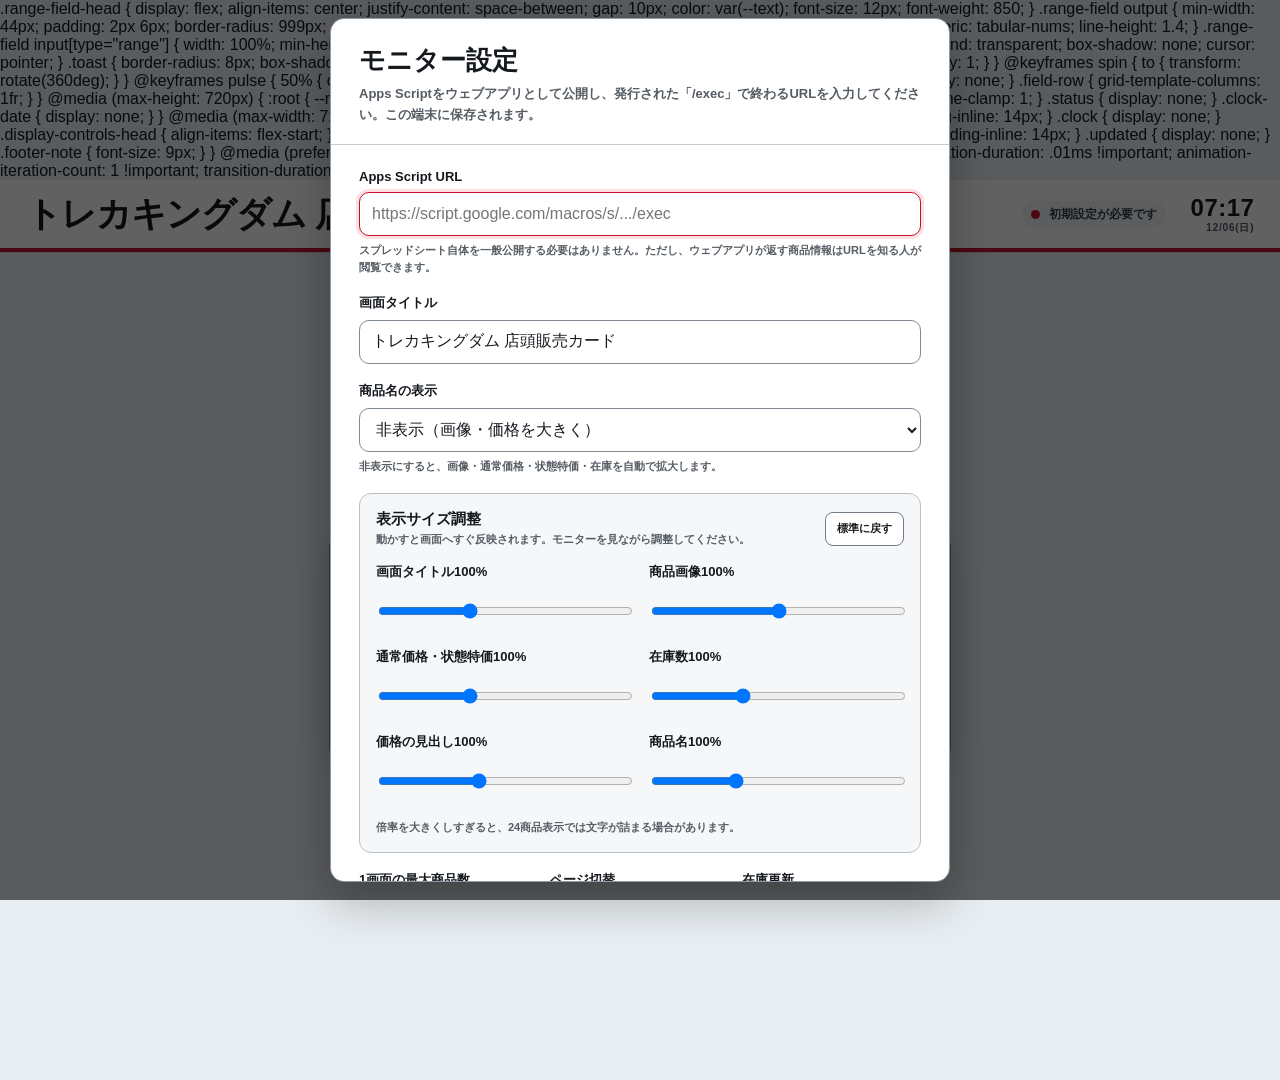
==== commit 5bcd9ceb: "在庫0枠を非表示にし単一価格枠を拡大" ====
--- a/base-stable.html
+++ b/base-stable.html
@@ -909,6 +909,14 @@
       padding: 0 4px 4px;
     }
 
+    .grid.is-name-hidden .price-grid.is-single-price {
+      grid-template-rows: minmax(0, 1fr);
+    }
+
+    .grid:not(.is-name-hidden) .card.has-single-price .price-box {
+      grid-column: 3 / 5;
+    }
+
     .grid.is-name-hidden .price-box {
       grid-template-columns: auto minmax(0, 1fr) auto;
       grid-template-rows: minmax(0, 1fr);
@@ -1225,6 +1233,12 @@
       min-width: 0;
     }
 
+
+<style>
+/* 0在庫の価格枠を隠し、残る1枠を2段分の高さにする */
+.price-box.is-unavailable { display: none !important; }
+.grid.is-name-hidden .price-grid.is-single-price > .price-box { grid-row: 1 / -1 !important; }
+</style>
     .range-field-head {
       display: flex;
       align-items: center;
@@ -1821,12 +1835,22 @@
             imageUrl: normalizeImageUrl(String(item.imageUrl || "").trim()),
             normalPrice: finiteOrNull(item.normalPrice),
             normalPriceText: String(item.normalPriceText ?? item.normalPrice ?? "").trim(),
-            normalStock: Math.max(0, toNumber(item.normalStock)),
+            normalStock: normalizeStock(item.normalStock),
             specialPrice: finiteOrNull(item.specialPrice),
             specialPriceText: String(item.specialPriceText ?? item.specialPrice ?? "").trim(),
-            specialStock: Math.max(0, toNumber(item.specialStock))
+            specialStock: normalizeStock(item.specialStock)
           }))
-          .filter(item => item.name && (item.normalStock >= 1 || item.specialStock >= 1));
+          .filter(item => item.name && (hasStock(item.normalStock) || hasStock(item.specialStock)));
+      }
+
+      function normalizeStock(value) {
+        const text = String(value ?? "").trim();
+        if (text.toUpperCase() === "ASK") return "ASK";
+        return Math.max(0, toNumber(value));
+      }
+
+      function hasStock(value) {
+        return value === "ASK" || (typeof value === "number" && value >= 1);
       }
 
       function finiteOrNull(value) {
@@ -2012,7 +2036,7 @@
         if (!state.products.length) {
           document.documentElement.style.setProperty("--columns", "2");
           document.documentElement.style.setProperty("--rows", "10");
-          showEmpty("現在表示できる商品がありません", "通常在庫または特価在庫が1以上の商品が登録されると自動で表示されます。");
+          showEmpty("現在表示できる商品がありません", "通常在庫または特価在庫が1以上、またはASKの商品が登録されると自動で表示されます。");
           renderPagination();
           resetSlideClock();
           return;
@@ -2034,8 +2058,8 @@
       }
 
       function createCard(product, index) {
-        const hasNormal = product.normalStock >= 1;
-        const hasSpecial = product.specialStock >= 1;
+        const hasNormal = hasStock(product.normalStock);
+        const hasSpecial = hasStock(product.specialStock);
         const card = document.createElement("article");
         card.className = `card${hasSpecial ? " has-special" : ""}`;
         card.style.animationDelay = `${Math.min(index * 38, 250)}ms`;
@@ -2060,10 +2084,24 @@
 
         const prices = document.createElement("div");
         prices.className = "price-grid";
-        prices.append(
-          createPriceBox("通常価格", product.normalPrice, product.normalPriceText, product.normalStock, false, hasNormal),
-          createPriceBox("状態特価", product.specialPrice, product.specialPriceText, product.specialStock, true, hasSpecial)
-        );
+        const hideNormalPrice = product.normalPrice === 0
+          && hasSpecial
+          && (product.specialPrice !== null || product.specialPriceText !== "");
+        if (hasNormal && !hideNormalPrice) {
+          prices.append(
+            createPriceBox("通常価格", product.normalPrice, product.normalPriceText, product.normalStock, false, hasNormal)
+          );
+        }
+        if (hasSpecial) {
+          prices.append(
+            createPriceBox("状態特価", product.specialPrice, product.specialPriceText, product.specialStock, true, hasSpecial)
+          );
+        }
+
+        if (prices.childElementCount === 1) {
+          prices.classList.add("is-single-price");
+          card.classList.add("has-single-price");
+        }
 
         card.append(imageWrap, name, prices);
         return card;
@@ -2093,6 +2131,7 @@
       }
 
       function formatStock(value) {
+        if (value === "ASK") return "ASK";
         return Number.isInteger(value) ? String(value) : String(Math.floor(value * 100) / 100);
       }
 
@@ -2346,3 +2385,9 @@
   </script>
 </body>
 </html>
+
+<style>
+/* 0在庫の価格枠を隠し、残る1枠を2段分の高さにする */
+.price-box.is-unavailable { display: none !important; }
+.grid.is-name-hidden .price-grid.is-single-price > .price-box { grid-row: 1 / -1 !important; }
+</style>
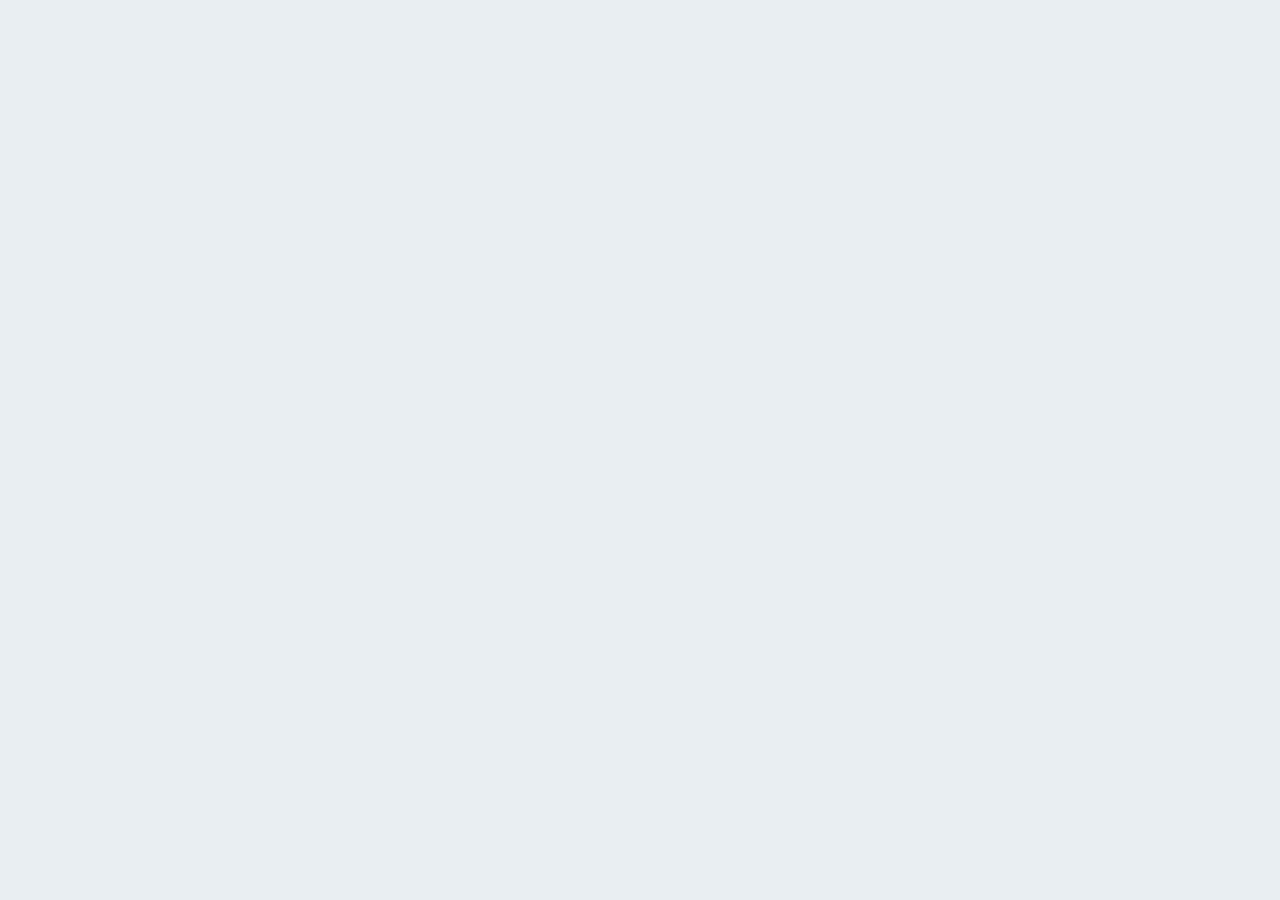
==== commit c0a3ca66: "CSS挿入位置を修正し単一価格枠を2段表示" ====
--- a/base-stable.html
+++ b/base-stable.html
@@ -1234,12 +1234,27 @@
     }
 
 
-<style>
-/* 0在庫の価格枠を隠し、残る1枠を2段分の高さにする */
-.price-box.is-unavailable { display: none !important; }
-.grid.is-name-hidden .price-grid.is-single-price > .price-box { grid-row: 1 / -1 !important; }
-</style>
-    .range-field-head {
+
+        /* 残る価格枠をカードの2段分まで拡大 */
+    .grid.is-name-hidden .price-grid.is-single-price {
+      grid-template-rows: repeat(2, minmax(0, 1fr)) !important;
+    }
+    .grid.is-name-hidden .price-grid.is-single-price > .price-box {
+      grid-row: 1 / -1 !important;
+    }
+    .grid:not(.is-name-hidden) .card.has-single-price {
+      grid-template-rows: repeat(2, minmax(0, 1fr)) !important;
+    }
+    .grid:not(.is-name-hidden) .card.has-single-price .image-wrap,
+    .grid:not(.is-name-hidden) .card.has-single-price .card-name {
+      grid-row: 1 / -1 !important;
+    }
+    .grid:not(.is-name-hidden) .card.has-single-price .price-box {
+      grid-column: 3 / 5 !important;
+      grid-row: 1 / -1 !important;
+    }
+
+.range-field-head {
       display: flex;
       align-items: center;
       justify-content: space-between;
@@ -1325,7 +1340,7 @@
         transition-duration: .01ms !important;
       }
     }
-  </style>
+  
 </head>
 <body>
   <main class="app" aria-live="polite">
@@ -2386,8 +2401,4 @@
 </body>
 </html>
 
-<style>
-/* 0在庫の価格枠を隠し、残る1枠を2段分の高さにする */
-.price-box.is-unavailable { display: none !important; }
-.grid.is-name-hidden .price-grid.is-single-price > .price-box { grid-row: 1 / -1 !important; }
-</style>
+
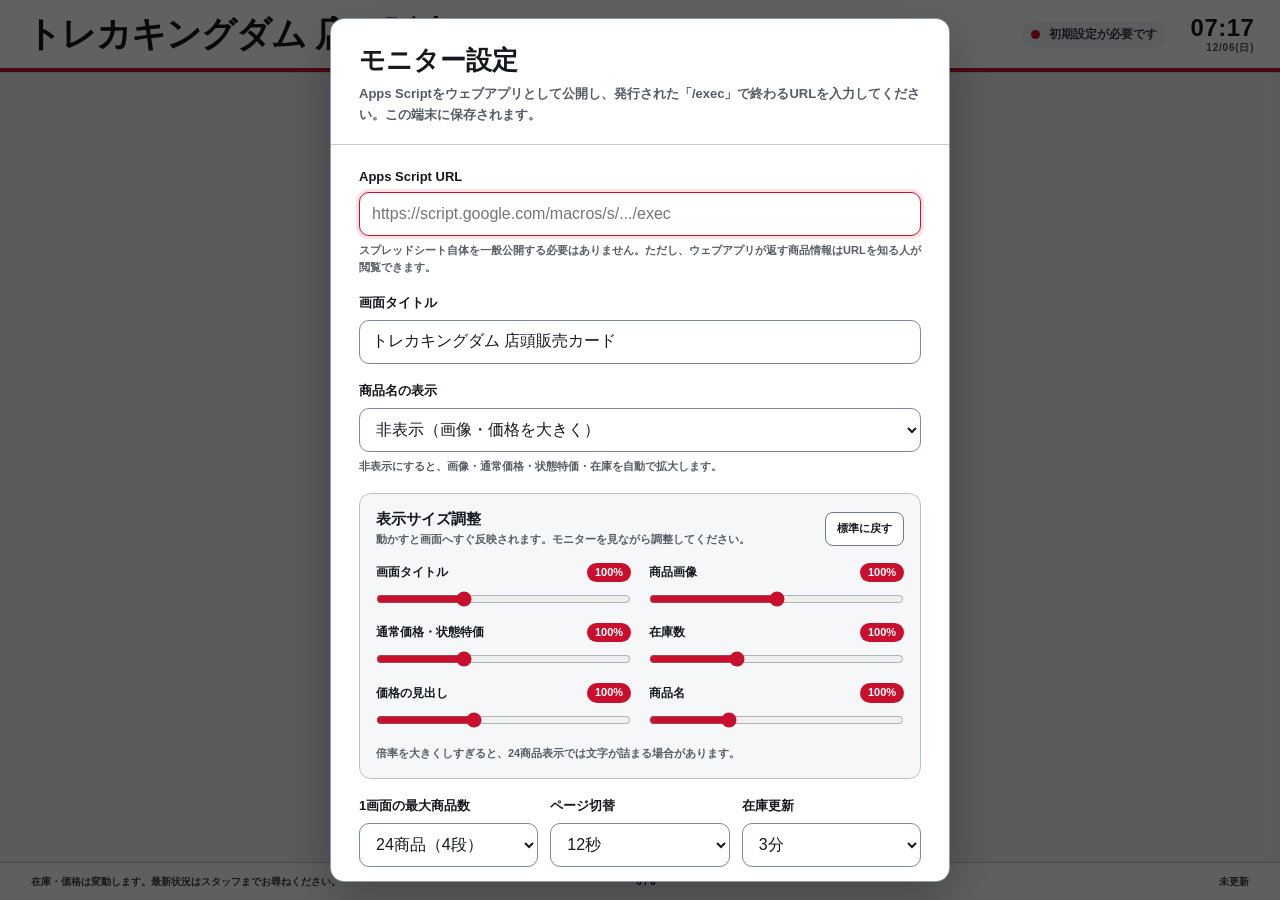
==== commit bcd318e7: "スタイルタグを復元して画面のCSS表示を修正" ====
--- a/base-stable.html
+++ b/base-stable.html
@@ -1341,6 +1341,7 @@
       }
     }
   
+</style>
 </head>
 <body>
   <main class="app" aria-live="polite">
